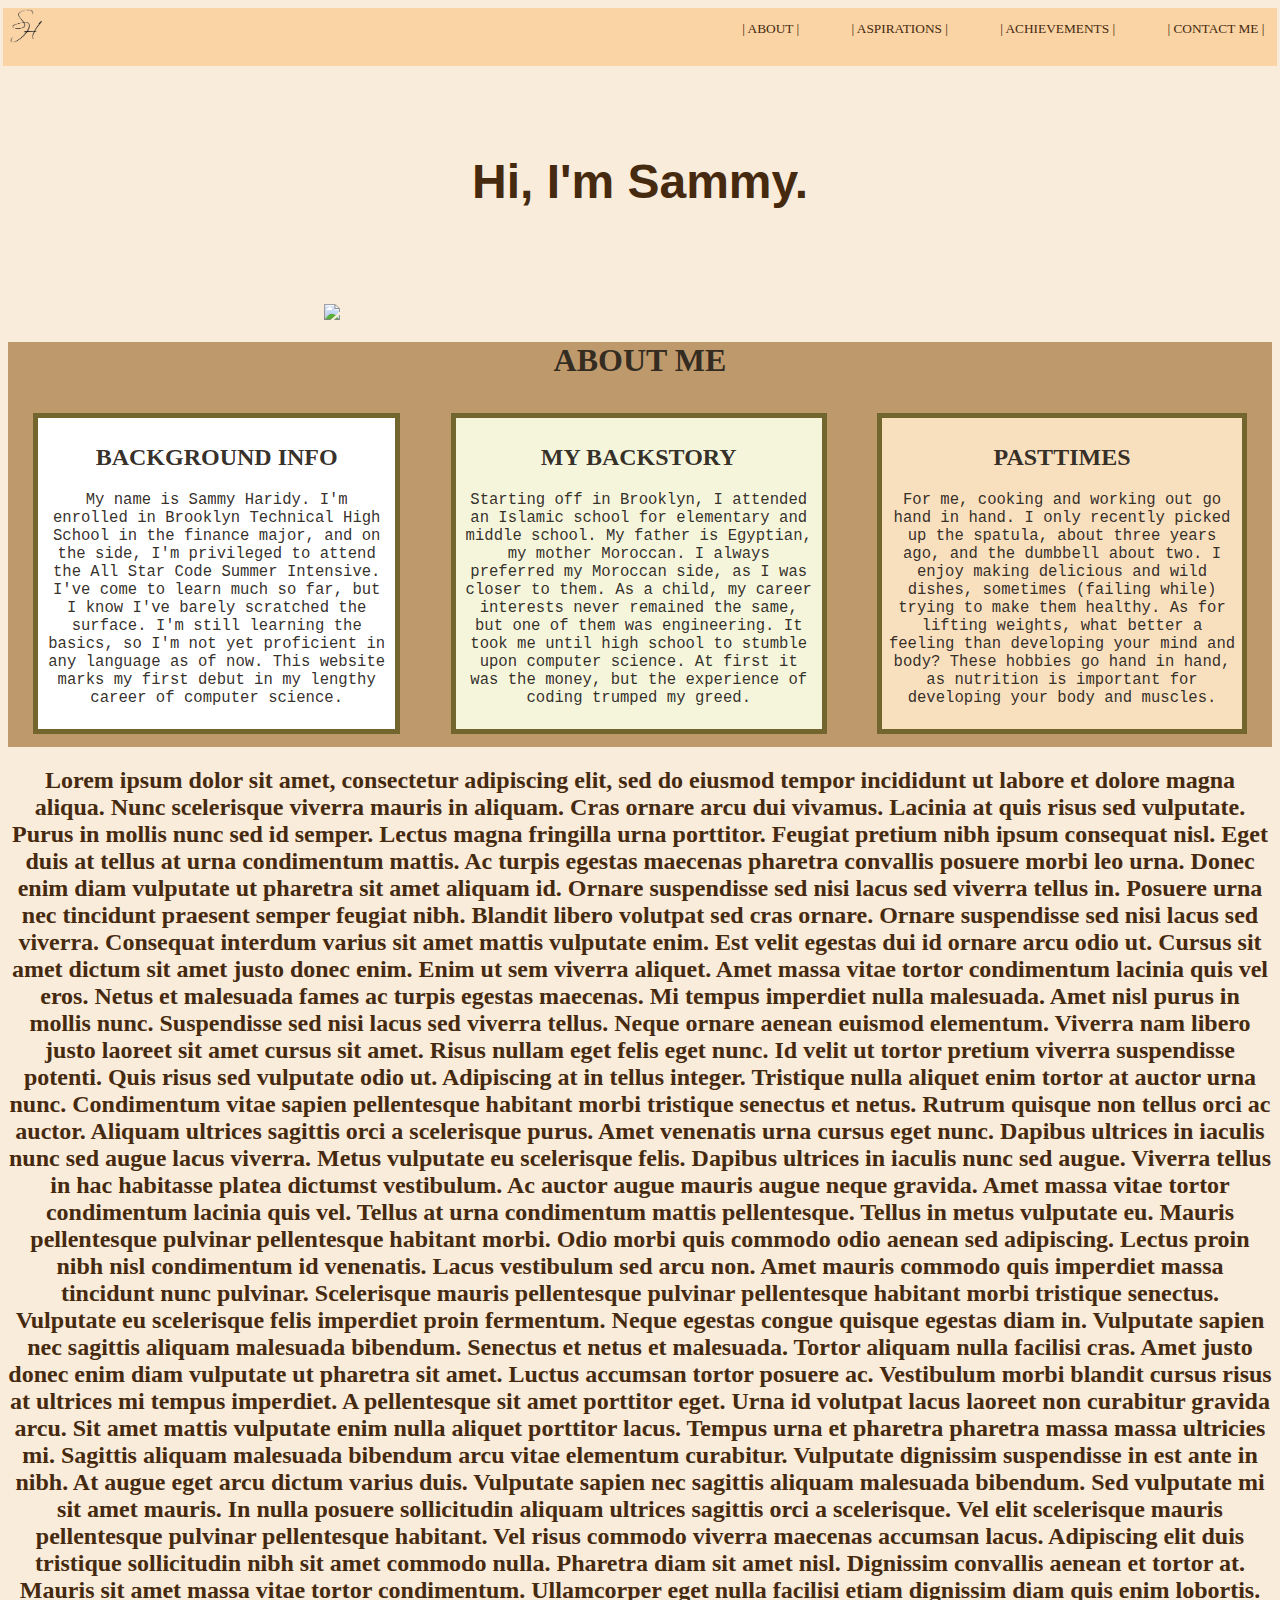
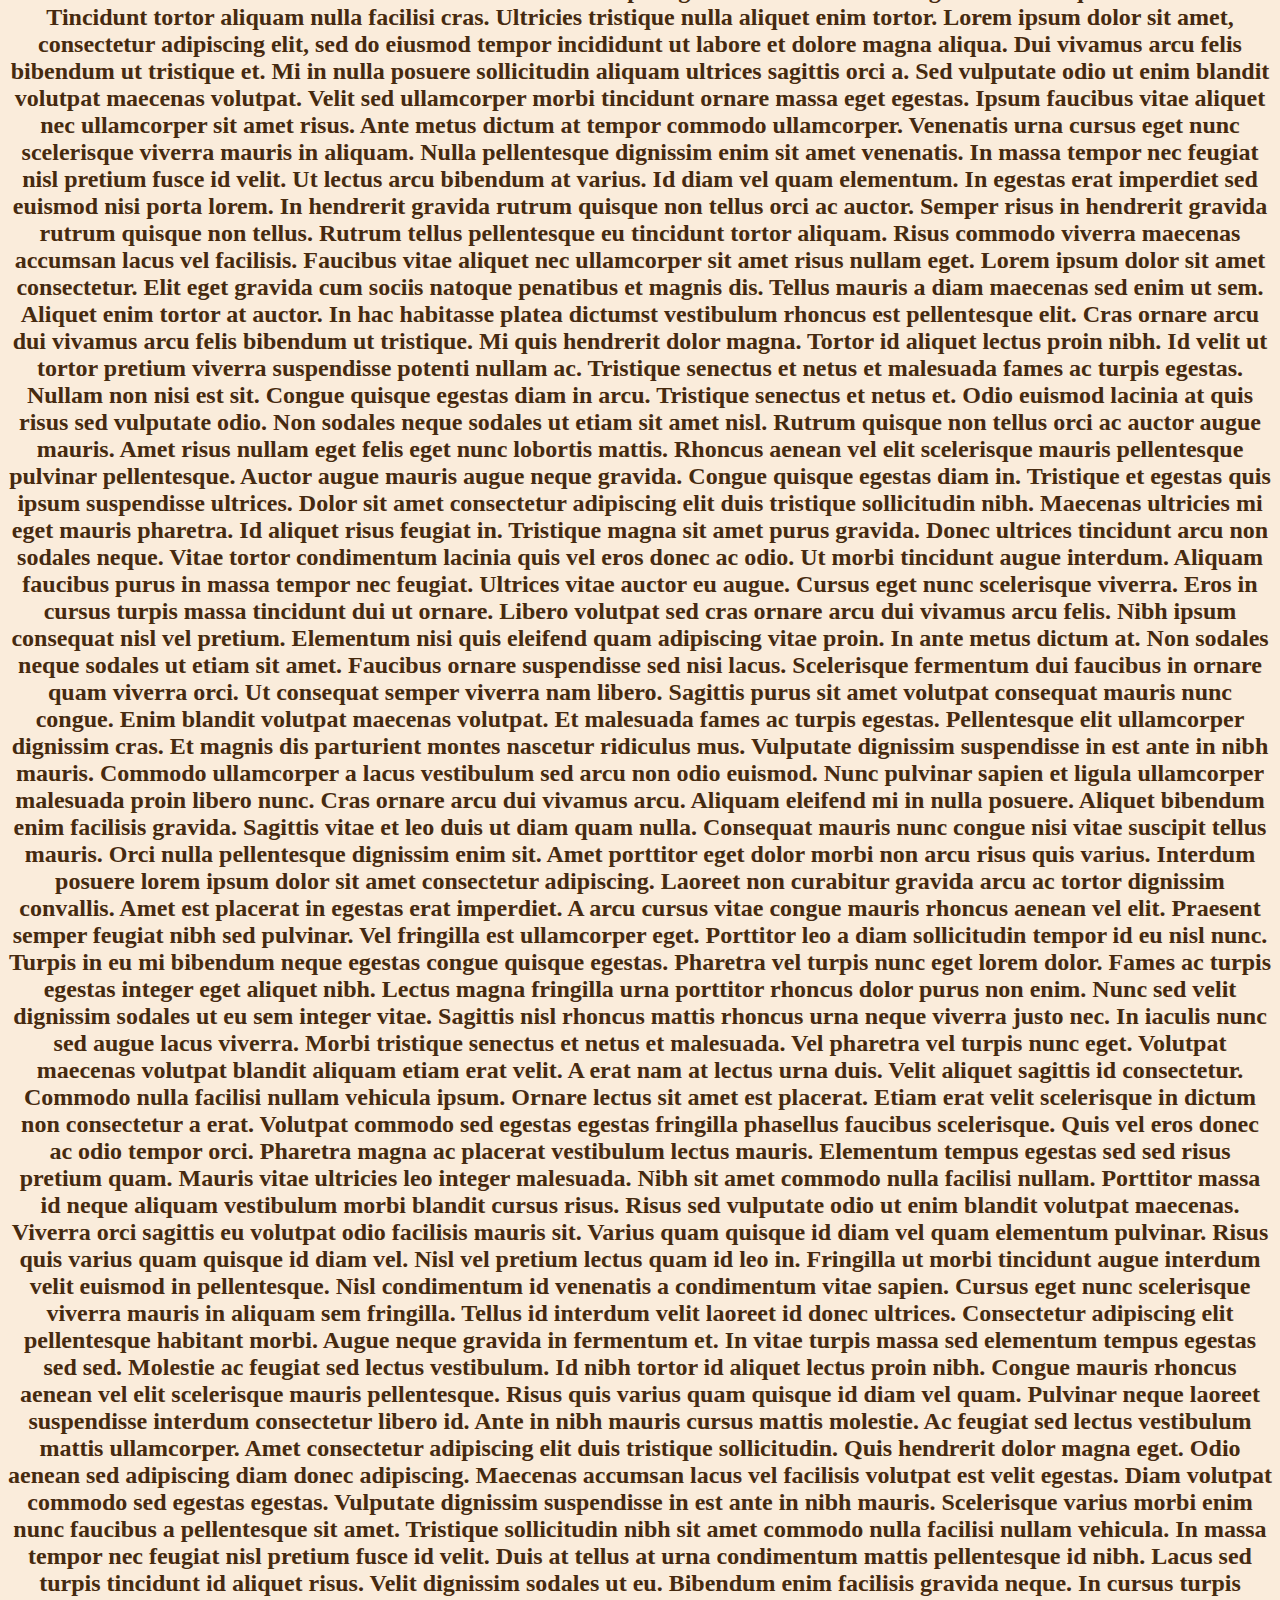
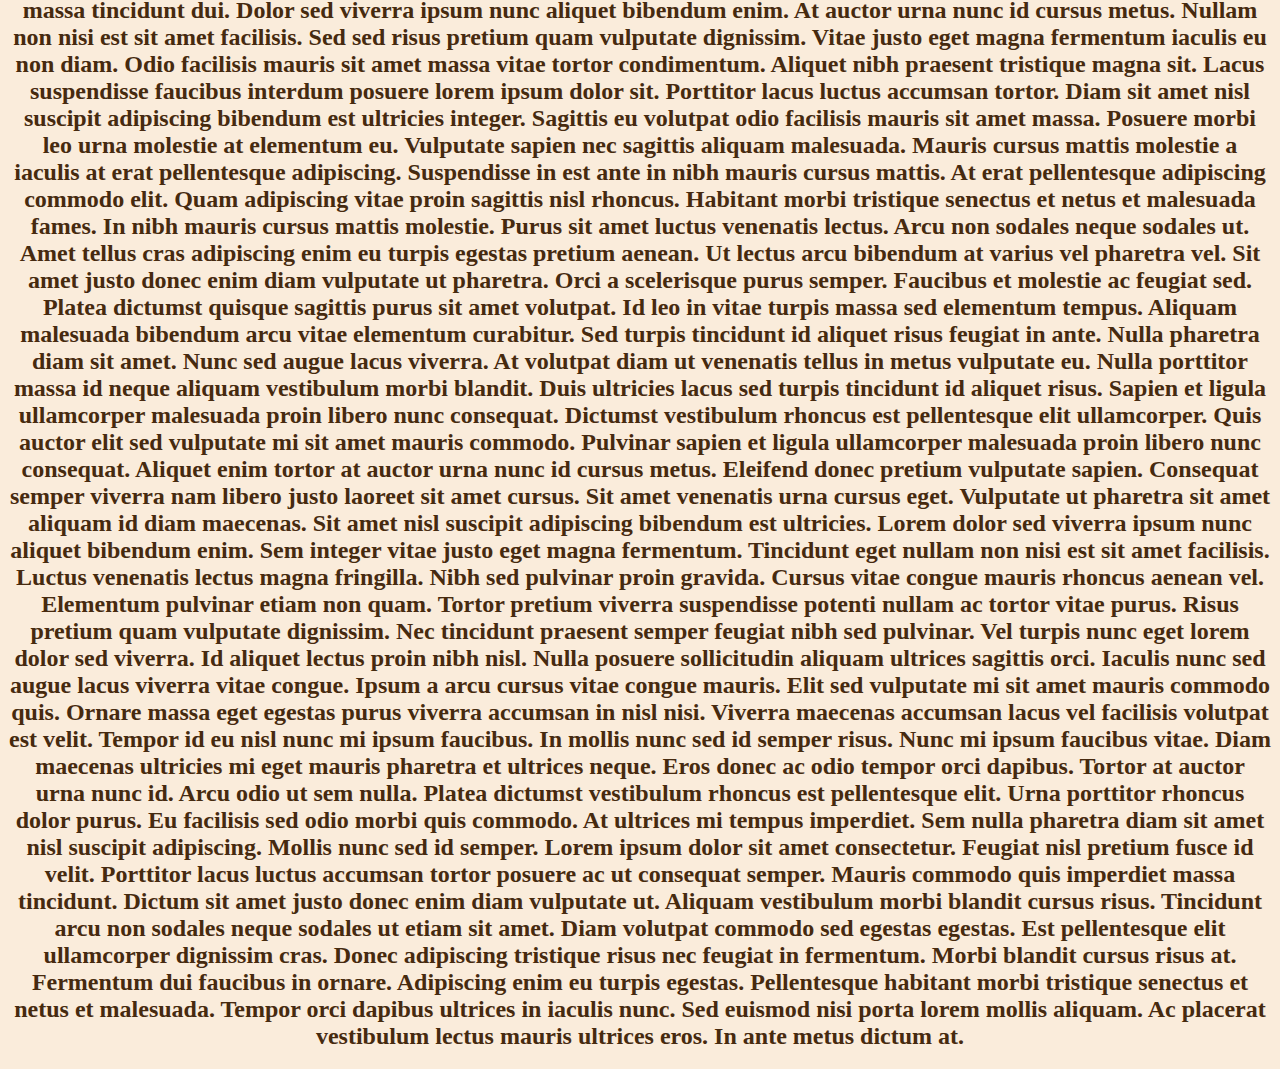
==== index.html @ 5c0c008b "fourth commit" ====
<!DOCTYPE html>
<html lang="en">
<head>
    <meta charset="UTF-8">
    <meta http-equiv="X-UA-Compatible" content="IE=edge">
    <meta name="viewport" content="width=device-width, initial-scale=1.0">
    <link rel="stylesheet" href="style.css">
    <title>Sammy's Website</title>
</head>
<body>
    <div class="nav_bar">
        <img id="initials" src="Initials.png">
        <div>| ABOUT |</div>
        <div>| ASPIRATIONS |</div>       
        <div>| ACHIEVEMENTS |</div>
        <div>| CONTACT ME |</div>
    </div>


    <div class="intro">
        <h1>Hi, I'm Sammy.</h1>
    </div>


    
    <div id="typingImage_div">
        <img id=typingImage src="https://images.unsplash.com/photo-1521790361543-f645cf042ec4?ixlib=rb-1.2.1&ixid=MnwxMjA3fDB8MHxzZWFyY2h8M3x8aGFuZHMlMjB0eXBpbmd8ZW58MHx8MHx8&w=1000&q=80">
    </div>


    <div class="ABOOT">
        <h1>ABOUT ME</h1>
        <div class="ABOOT2">
            <div class="background_info">
                <h2>BACKGROUND INFO</h2>
                <p>My name is Sammy Haridy. I'm enrolled in Brooklyn Technical High School in the finance major, and on the side, I'm privileged to attend the All Star Code Summer Intensive. I've come to learn much so far, but I know I've barely scratched the surface. I'm still learning the basics, so I'm not yet proficient in any language as of now. This website marks my first debut in my lengthy career of computer science.</p>
            </div>
            <div class="backstory">
                <h2>MY BACKSTORY</h2>
                <p>Starting off in Brooklyn, I attended an Islamic school for elementary and middle school. My father is Egyptian, my mother Moroccan. I always preferred my Moroccan side, as I was closer to them. As a child, my career interests never remained the same, but one of them was engineering. It took me until high school to stumble upon computer science. At first it was the money, but the experience of coding trumped my greed.</p>
            </div>
            <div class="pasttimes">
                <h2>PASTTIMES</h2>
                <p>For me, cooking and working out go hand in hand. I only recently picked up the spatula, about three years ago, and the dumbbell about two. I enjoy making delicious and wild dishes, sometimes (failing while) trying to make them healthy. As for lifting weights, what better a feeling than developing your mind and body? These hobbies go hand in hand, as nutrition is important for developing your body and muscles.</p>
            </div>
        </div>
    </div>

    <div>
        <h2>Lorem ipsum dolor sit amet, consectetur adipiscing elit, sed do eiusmod tempor incididunt ut labore et dolore magna aliqua. Nunc scelerisque viverra mauris in aliquam. Cras ornare arcu dui vivamus. Lacinia at quis risus sed vulputate. Purus in mollis nunc sed id semper. Lectus magna fringilla urna porttitor. Feugiat pretium nibh ipsum consequat nisl. Eget duis at tellus at urna condimentum mattis. Ac turpis egestas maecenas pharetra convallis posuere morbi leo urna. Donec enim diam vulputate ut pharetra sit amet aliquam id. Ornare suspendisse sed nisi lacus sed viverra tellus in.

            Posuere urna nec tincidunt praesent semper feugiat nibh. Blandit libero volutpat sed cras ornare. Ornare suspendisse sed nisi lacus sed viverra. Consequat interdum varius sit amet mattis vulputate enim. Est velit egestas dui id ornare arcu odio ut. Cursus sit amet dictum sit amet justo donec enim. Enim ut sem viverra aliquet. Amet massa vitae tortor condimentum lacinia quis vel eros. Netus et malesuada fames ac turpis egestas maecenas. Mi tempus imperdiet nulla malesuada. Amet nisl purus in mollis nunc. Suspendisse sed nisi lacus sed viverra tellus. Neque ornare aenean euismod elementum. Viverra nam libero justo laoreet sit amet cursus sit amet. Risus nullam eget felis eget nunc. Id velit ut tortor pretium viverra suspendisse potenti. Quis risus sed vulputate odio ut. Adipiscing at in tellus integer. Tristique nulla aliquet enim tortor at auctor urna nunc.
            
            Condimentum vitae sapien pellentesque habitant morbi tristique senectus et netus. Rutrum quisque non tellus orci ac auctor. Aliquam ultrices sagittis orci a scelerisque purus. Amet venenatis urna cursus eget nunc. Dapibus ultrices in iaculis nunc sed augue lacus viverra. Metus vulputate eu scelerisque felis. Dapibus ultrices in iaculis nunc sed augue. Viverra tellus in hac habitasse platea dictumst vestibulum. Ac auctor augue mauris augue neque gravida. Amet massa vitae tortor condimentum lacinia quis vel. Tellus at urna condimentum mattis pellentesque. Tellus in metus vulputate eu. Mauris pellentesque pulvinar pellentesque habitant morbi.
            
            Odio morbi quis commodo odio aenean sed adipiscing. Lectus proin nibh nisl condimentum id venenatis. Lacus vestibulum sed arcu non. Amet mauris commodo quis imperdiet massa tincidunt nunc pulvinar. Scelerisque mauris pellentesque pulvinar pellentesque habitant morbi tristique senectus. Vulputate eu scelerisque felis imperdiet proin fermentum. Neque egestas congue quisque egestas diam in. Vulputate sapien nec sagittis aliquam malesuada bibendum. Senectus et netus et malesuada. Tortor aliquam nulla facilisi cras. Amet justo donec enim diam vulputate ut pharetra sit amet. Luctus accumsan tortor posuere ac. Vestibulum morbi blandit cursus risus at ultrices mi tempus imperdiet. A pellentesque sit amet porttitor eget. Urna id volutpat lacus laoreet non curabitur gravida arcu. Sit amet mattis vulputate enim nulla aliquet porttitor lacus. Tempus urna et pharetra pharetra massa massa ultricies mi. Sagittis aliquam malesuada bibendum arcu vitae elementum curabitur.
            
            Vulputate dignissim suspendisse in est ante in nibh. At augue eget arcu dictum varius duis. Vulputate sapien nec sagittis aliquam malesuada bibendum. Sed vulputate mi sit amet mauris. In nulla posuere sollicitudin aliquam ultrices sagittis orci a scelerisque. Vel elit scelerisque mauris pellentesque pulvinar pellentesque habitant. Vel risus commodo viverra maecenas accumsan lacus. Adipiscing elit duis tristique sollicitudin nibh sit amet commodo nulla. Pharetra diam sit amet nisl. Dignissim convallis aenean et tortor at. Mauris sit amet massa vitae tortor condimentum. Ullamcorper eget nulla facilisi etiam dignissim diam quis enim lobortis. Tincidunt tortor aliquam nulla facilisi cras. Ultricies tristique nulla aliquet enim tortor. Lorem ipsum dolor sit amet, consectetur adipiscing elit, sed do eiusmod tempor incididunt ut labore et dolore magna aliqua. Dui vivamus arcu felis bibendum ut tristique et. Mi in nulla posuere sollicitudin aliquam ultrices sagittis orci a. Sed vulputate odio ut enim blandit volutpat maecenas volutpat. Velit sed ullamcorper morbi tincidunt ornare massa eget egestas. Ipsum faucibus vitae aliquet nec ullamcorper sit amet risus. Ante metus dictum at tempor commodo ullamcorper. Venenatis urna cursus eget nunc scelerisque viverra mauris in aliquam. Nulla pellentesque dignissim enim sit amet venenatis. In massa tempor nec feugiat nisl pretium fusce id velit. Ut lectus arcu bibendum at varius.

            Id diam vel quam elementum. In egestas erat imperdiet sed euismod nisi porta lorem. In hendrerit gravida rutrum quisque non tellus orci ac auctor. Semper risus in hendrerit gravida rutrum quisque non tellus. Rutrum tellus pellentesque eu tincidunt tortor aliquam. Risus commodo viverra maecenas accumsan lacus vel facilisis. Faucibus vitae aliquet nec ullamcorper sit amet risus nullam eget. Lorem ipsum dolor sit amet consectetur. Elit eget gravida cum sociis natoque penatibus et magnis dis. Tellus mauris a diam maecenas sed enim ut sem. Aliquet enim tortor at auctor. In hac habitasse platea dictumst vestibulum rhoncus est pellentesque elit.
            
            Cras ornare arcu dui vivamus arcu felis bibendum ut tristique. Mi quis hendrerit dolor magna. Tortor id aliquet lectus proin nibh. Id velit ut tortor pretium viverra suspendisse potenti nullam ac. Tristique senectus et netus et malesuada fames ac turpis egestas. Nullam non nisi est sit. Congue quisque egestas diam in arcu. Tristique senectus et netus et. Odio euismod lacinia at quis risus sed vulputate odio. Non sodales neque sodales ut etiam sit amet nisl. Rutrum quisque non tellus orci ac auctor augue mauris. Amet risus nullam eget felis eget nunc lobortis mattis. Rhoncus aenean vel elit scelerisque mauris pellentesque pulvinar pellentesque. Auctor augue mauris augue neque gravida.
            
            Congue quisque egestas diam in. Tristique et egestas quis ipsum suspendisse ultrices. Dolor sit amet consectetur adipiscing elit duis tristique sollicitudin nibh. Maecenas ultricies mi eget mauris pharetra. Id aliquet risus feugiat in. Tristique magna sit amet purus gravida. Donec ultrices tincidunt arcu non sodales neque. Vitae tortor condimentum lacinia quis vel eros donec ac odio. Ut morbi tincidunt augue interdum. Aliquam faucibus purus in massa tempor nec feugiat. Ultrices vitae auctor eu augue. Cursus eget nunc scelerisque viverra. Eros in cursus turpis massa tincidunt dui ut ornare. Libero volutpat sed cras ornare arcu dui vivamus arcu felis. Nibh ipsum consequat nisl vel pretium. Elementum nisi quis eleifend quam adipiscing vitae proin. In ante metus dictum at. Non sodales neque sodales ut etiam sit amet. Faucibus ornare suspendisse sed nisi lacus. Scelerisque fermentum dui faucibus in ornare quam viverra orci.
            
            Ut consequat semper viverra nam libero. Sagittis purus sit amet volutpat consequat mauris nunc congue. Enim blandit volutpat maecenas volutpat. Et malesuada fames ac turpis egestas. Pellentesque elit ullamcorper dignissim cras. Et magnis dis parturient montes nascetur ridiculus mus. Vulputate dignissim suspendisse in est ante in nibh mauris. Commodo ullamcorper a lacus vestibulum sed arcu non odio euismod. Nunc pulvinar sapien et ligula ullamcorper malesuada proin libero nunc. Cras ornare arcu dui vivamus arcu. Aliquam eleifend mi in nulla posuere. Aliquet bibendum enim facilisis gravida. Sagittis vitae et leo duis ut diam quam nulla. Consequat mauris nunc congue nisi vitae suscipit tellus mauris. Orci nulla pellentesque dignissim enim sit. Amet porttitor eget dolor morbi non arcu risus quis varius. Interdum posuere lorem ipsum dolor sit amet consectetur adipiscing. Laoreet non curabitur gravida arcu ac tortor dignissim convallis. Amet est placerat in egestas erat imperdiet. A arcu cursus vitae congue mauris rhoncus aenean vel elit.
            
            Praesent semper feugiat nibh sed pulvinar. Vel fringilla est ullamcorper eget. Porttitor leo a diam sollicitudin tempor id eu nisl nunc. Turpis in eu mi bibendum neque egestas congue quisque egestas. Pharetra vel turpis nunc eget lorem dolor. Fames ac turpis egestas integer eget aliquet nibh. Lectus magna fringilla urna porttitor rhoncus dolor purus non enim. Nunc sed velit dignissim sodales ut eu sem integer vitae. Sagittis nisl rhoncus mattis rhoncus urna neque viverra justo nec. In iaculis nunc sed augue lacus viverra. Morbi tristique senectus et netus et malesuada. Vel pharetra vel turpis nunc eget. Volutpat maecenas volutpat blandit aliquam etiam erat velit. A erat nam at lectus urna duis. Velit aliquet sagittis id consectetur. Commodo nulla facilisi nullam vehicula ipsum. Ornare lectus sit amet est placerat. Etiam erat velit scelerisque in dictum non consectetur a erat. Volutpat commodo sed egestas egestas fringilla phasellus faucibus scelerisque. Quis vel eros donec ac odio tempor orci.
            
            Pharetra magna ac placerat vestibulum lectus mauris. Elementum tempus egestas sed sed risus pretium quam. Mauris vitae ultricies leo integer malesuada. Nibh sit amet commodo nulla facilisi nullam. Porttitor massa id neque aliquam vestibulum morbi blandit cursus risus. Risus sed vulputate odio ut enim blandit volutpat maecenas. Viverra orci sagittis eu volutpat odio facilisis mauris sit. Varius quam quisque id diam vel quam elementum pulvinar. Risus quis varius quam quisque id diam vel. Nisl vel pretium lectus quam id leo in. Fringilla ut morbi tincidunt augue interdum velit euismod in pellentesque. Nisl condimentum id venenatis a condimentum vitae sapien. Cursus eget nunc scelerisque viverra mauris in aliquam sem fringilla.
            
            Tellus id interdum velit laoreet id donec ultrices. Consectetur adipiscing elit pellentesque habitant morbi. Augue neque gravida in fermentum et. In vitae turpis massa sed elementum tempus egestas sed sed. Molestie ac feugiat sed lectus vestibulum. Id nibh tortor id aliquet lectus proin nibh. Congue mauris rhoncus aenean vel elit scelerisque mauris pellentesque. Risus quis varius quam quisque id diam vel quam. Pulvinar neque laoreet suspendisse interdum consectetur libero id. Ante in nibh mauris cursus mattis molestie. Ac feugiat sed lectus vestibulum mattis ullamcorper. Amet consectetur adipiscing elit duis tristique sollicitudin. Quis hendrerit dolor magna eget. Odio aenean sed adipiscing diam donec adipiscing. Maecenas accumsan lacus vel facilisis volutpat est velit egestas. Diam volutpat commodo sed egestas egestas. Vulputate dignissim suspendisse in est ante in nibh mauris. Scelerisque varius morbi enim nunc faucibus a pellentesque sit amet. Tristique sollicitudin nibh sit amet commodo nulla facilisi nullam vehicula.
            
            In massa tempor nec feugiat nisl pretium fusce id velit. Duis at tellus at urna condimentum mattis pellentesque id nibh. Lacus sed turpis tincidunt id aliquet risus. Velit dignissim sodales ut eu. Bibendum enim facilisis gravida neque. In cursus turpis massa tincidunt dui. Dolor sed viverra ipsum nunc aliquet bibendum enim. At auctor urna nunc id cursus metus. Nullam non nisi est sit amet facilisis. Sed sed risus pretium quam vulputate dignissim. Vitae justo eget magna fermentum iaculis eu non diam. Odio facilisis mauris sit amet massa vitae tortor condimentum. Aliquet nibh praesent tristique magna sit. Lacus suspendisse faucibus interdum posuere lorem ipsum dolor sit. Porttitor lacus luctus accumsan tortor.
            
            Diam sit amet nisl suscipit adipiscing bibendum est ultricies integer. Sagittis eu volutpat odio facilisis mauris sit amet massa. Posuere morbi leo urna molestie at elementum eu. Vulputate sapien nec sagittis aliquam malesuada. Mauris cursus mattis molestie a iaculis at erat pellentesque adipiscing. Suspendisse in est ante in nibh mauris cursus mattis. At erat pellentesque adipiscing commodo elit. Quam adipiscing vitae proin sagittis nisl rhoncus. Habitant morbi tristique senectus et netus et malesuada fames. In nibh mauris cursus mattis molestie. Purus sit amet luctus venenatis lectus. Arcu non sodales neque sodales ut. Amet tellus cras adipiscing enim eu turpis egestas pretium aenean. Ut lectus arcu bibendum at varius vel pharetra vel. Sit amet justo donec enim diam vulputate ut pharetra.
            
            Orci a scelerisque purus semper. Faucibus et molestie ac feugiat sed. Platea dictumst quisque sagittis purus sit amet volutpat. Id leo in vitae turpis massa sed elementum tempus. Aliquam malesuada bibendum arcu vitae elementum curabitur. Sed turpis tincidunt id aliquet risus feugiat in ante. Nulla pharetra diam sit amet. Nunc sed augue lacus viverra. At volutpat diam ut venenatis tellus in metus vulputate eu. Nulla porttitor massa id neque aliquam vestibulum morbi blandit. Duis ultricies lacus sed turpis tincidunt id aliquet risus. Sapien et ligula ullamcorper malesuada proin libero nunc consequat. Dictumst vestibulum rhoncus est pellentesque elit ullamcorper. Quis auctor elit sed vulputate mi sit amet mauris commodo.
            
            Pulvinar sapien et ligula ullamcorper malesuada proin libero nunc consequat. Aliquet enim tortor at auctor urna nunc id cursus metus. Eleifend donec pretium vulputate sapien. Consequat semper viverra nam libero justo laoreet sit amet cursus. Sit amet venenatis urna cursus eget. Vulputate ut pharetra sit amet aliquam id diam maecenas. Sit amet nisl suscipit adipiscing bibendum est ultricies. Lorem dolor sed viverra ipsum nunc aliquet bibendum enim. Sem integer vitae justo eget magna fermentum. Tincidunt eget nullam non nisi est sit amet facilisis. Luctus venenatis lectus magna fringilla. Nibh sed pulvinar proin gravida. Cursus vitae congue mauris rhoncus aenean vel. Elementum pulvinar etiam non quam. Tortor pretium viverra suspendisse potenti nullam ac tortor vitae purus. Risus pretium quam vulputate dignissim. Nec tincidunt praesent semper feugiat nibh sed pulvinar. Vel turpis nunc eget lorem dolor sed viverra. Id aliquet lectus proin nibh nisl.
            
            Nulla posuere sollicitudin aliquam ultrices sagittis orci. Iaculis nunc sed augue lacus viverra vitae congue. Ipsum a arcu cursus vitae congue mauris. Elit sed vulputate mi sit amet mauris commodo quis. Ornare massa eget egestas purus viverra accumsan in nisl nisi. Viverra maecenas accumsan lacus vel facilisis volutpat est velit. Tempor id eu nisl nunc mi ipsum faucibus. In mollis nunc sed id semper risus. Nunc mi ipsum faucibus vitae. Diam maecenas ultricies mi eget mauris pharetra et ultrices neque. Eros donec ac odio tempor orci dapibus. Tortor at auctor urna nunc id. Arcu odio ut sem nulla. Platea dictumst vestibulum rhoncus est pellentesque elit. Urna porttitor rhoncus dolor purus. Eu facilisis sed odio morbi quis commodo. At ultrices mi tempus imperdiet.
            
            Sem nulla pharetra diam sit amet nisl suscipit adipiscing. Mollis nunc sed id semper. Lorem ipsum dolor sit amet consectetur. Feugiat nisl pretium fusce id velit. Porttitor lacus luctus accumsan tortor posuere ac ut consequat semper. Mauris commodo quis imperdiet massa tincidunt. Dictum sit amet justo donec enim diam vulputate ut. Aliquam vestibulum morbi blandit cursus risus. Tincidunt arcu non sodales neque sodales ut etiam sit amet. Diam volutpat commodo sed egestas egestas.
            
            Est pellentesque elit ullamcorper dignissim cras. Donec adipiscing tristique risus nec feugiat in fermentum. Morbi blandit cursus risus at. Fermentum dui faucibus in ornare. Adipiscing enim eu turpis egestas. Pellentesque habitant morbi tristique senectus et netus et malesuada. Tempor orci dapibus ultrices in iaculis nunc. Sed euismod nisi porta lorem mollis aliquam. Ac placerat vestibulum lectus mauris ultrices eros. In ante metus dictum at.</h2>
    </div>
    
</body>
</html>
---- style.css ----
body {
    background-color: rgb(250, 236, 219);
    text-align: center;
    font-family: Cambria, Cochin, Georgia, Times, 'Times New Roman', serif;
    color: rgb(70, 42, 15);
}

.nav_bar {
    display: flex;
    justify-content: space-between;
    font-size: smaller;
    margin-bottom: 200px;
    top: 0px;
    position: sticky;
    background-color: rgb(250, 212, 165);
    margin: 20px;
    margin-left: -0.4%;
    padding-left: 1%;
    margin-right: -0.4%;
    padding-right: 1%;
    padding-top: 1%;
    margin-top: -0.00004%;
    padding-bottom: 0%;
}

.intro {
    font-family:'Trebuchet MS', 'Lucida Sans Unicode', 'Lucida Grande', 'Lucida Sans', Arial, sans-serif;
    font-size: 150%;
    margin-top: 7%;
}

#typingImage_div {
    display: flex;
    justify-content: center;

}

#typingImage {
    width: 50%;
    height: auto;
    margin-top: 5%;
    
}

.ABOOT {
    background-color: rgb(190, 153, 108);
    color: rgba(43, 37, 28, 0.959);
}

.ABOOT2 {
    display: flex;
}

.background_info {
    background-color: white;
    margin: 1%;
    margin-left: 2%;
    margin-right: 2%;
    padding: 0.5%;
    border: 5px solid #72652e;
}

.backstory {
    background-color: beige;
    margin: 1%;
    margin-left: 2%;
    margin-right: 2%;
    padding: 0.5%;
    border: 5px solid #72652e;
}

.pasttimes {
    background-color: rgb(248, 223, 190);
    margin: 1%;
    margin-left: 2%;
    margin-right: 2%;
    padding: 0.5%;
    border: 5px solid #72652e;
}

p {
    font-family: monospace;
    font-size: 120%;
}

#initials {
    height: 80px;
    width: 80px;
    /* border: 2px black solid; */
    margin-right: 50%;
    margin-top: -40px;
    margin-left: -30px;
    padding-top: 5px;


}

@media
(prefers-reduced-motion: no-preference) {
    html {
        scroll-behavior: smooth;
    }
}
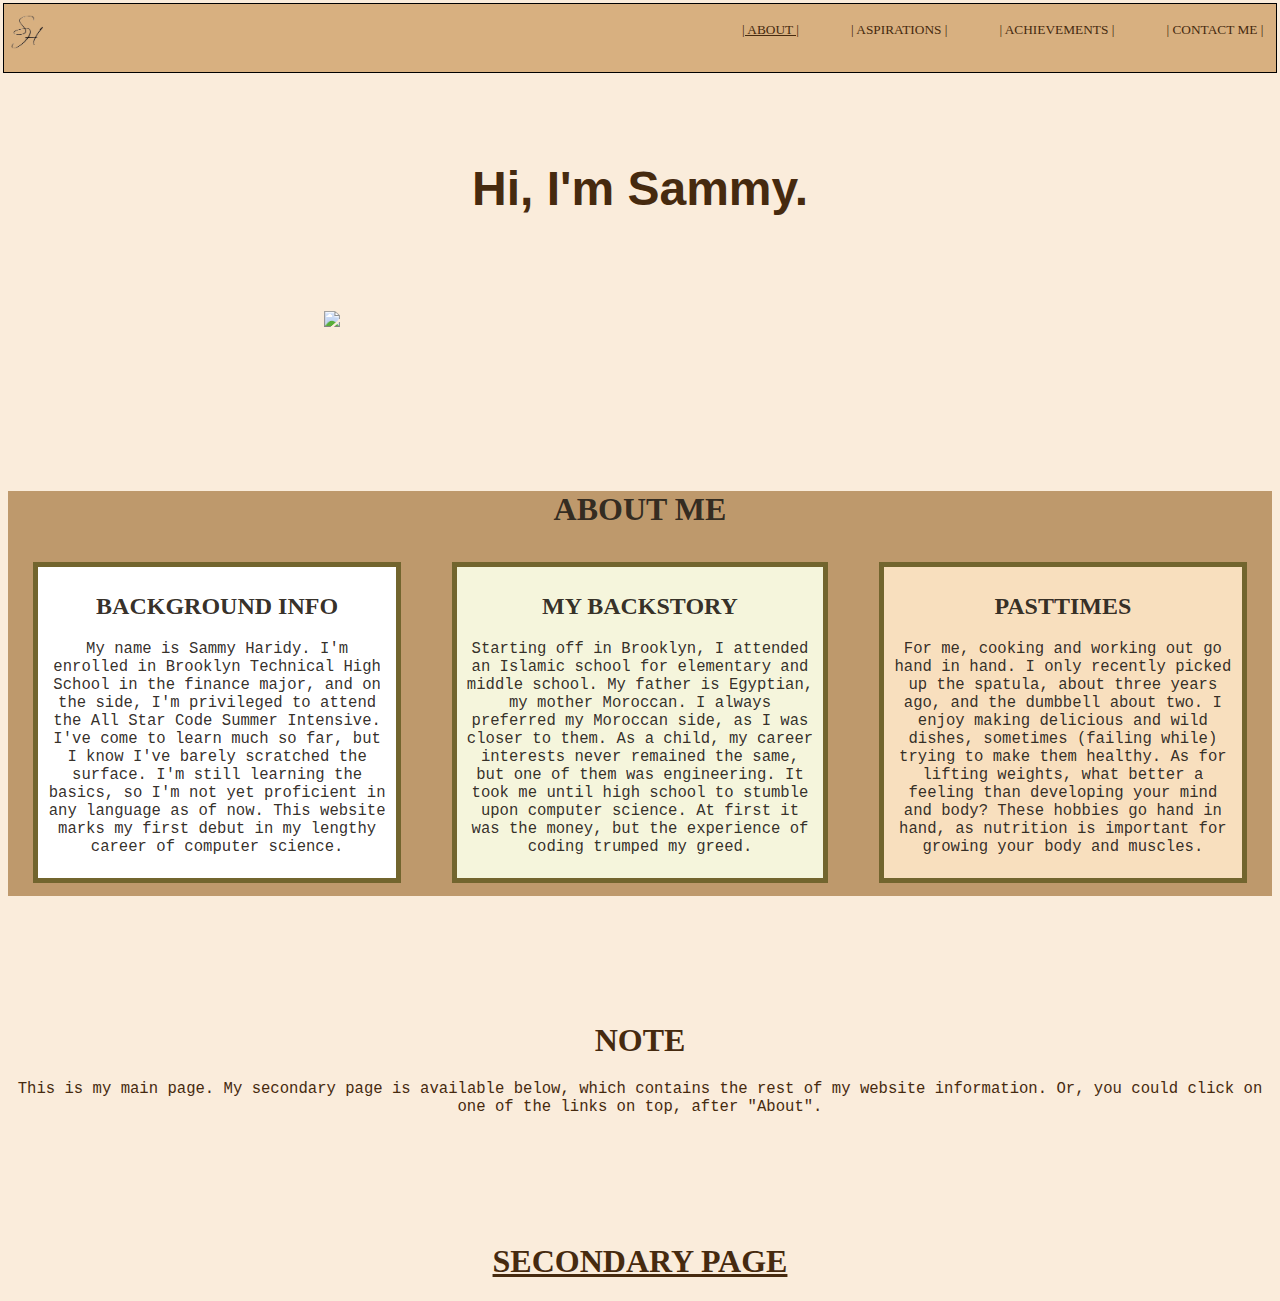
==== commit ae7b2d31: "fifth? commit" ====
--- a/index.html
+++ b/index.html
@@ -10,7 +10,7 @@
 <body>
     <div class="nav_bar">
         <img id="initials" src="Initials.png">
-        <div>| ABOUT |</div>
+        <a href="#aboutMeLink"><div>| ABOUT |</div></a>
         <div>| ASPIRATIONS |</div>       
         <div>| ACHIEVEMENTS |</div>
         <div>| CONTACT ME |</div>
@@ -27,6 +27,10 @@
         <img id=typingImage src="https://images.unsplash.com/photo-1521790361543-f645cf042ec4?ixlib=rb-1.2.1&ixid=MnwxMjA3fDB8MHxzZWFyY2h8M3x8aGFuZHMlMjB0eXBpbmd8ZW58MHx8MHx8&w=1000&q=80">
     </div>
 
+    <div>
+        <a id="aboutMeLink"><h6 id="ignoreThis">Hello</h6></a>
+    </div>
+
 
     <div class="ABOOT">
         <h1>ABOUT ME</h1>
@@ -41,50 +45,19 @@
             </div>
             <div class="pasttimes">
                 <h2>PASTTIMES</h2>
-                <p>For me, cooking and working out go hand in hand. I only recently picked up the spatula, about three years ago, and the dumbbell about two. I enjoy making delicious and wild dishes, sometimes (failing while) trying to make them healthy. As for lifting weights, what better a feeling than developing your mind and body? These hobbies go hand in hand, as nutrition is important for developing your body and muscles.</p>
+                <p>For me, cooking and working out go hand in hand. I only recently picked up the spatula, about three years ago, and the dumbbell about two. I enjoy making delicious and wild dishes, sometimes (failing while) trying to make them healthy. As for lifting weights, what better a feeling than developing your mind and body? These hobbies go hand in hand, as nutrition is important for growing your body and muscles.</p>
             </div>
         </div>
     </div>
 
-    <div>
-        <h2>Lorem ipsum dolor sit amet, consectetur adipiscing elit, sed do eiusmod tempor incididunt ut labore et dolore magna aliqua. Nunc scelerisque viverra mauris in aliquam. Cras ornare arcu dui vivamus. Lacinia at quis risus sed vulputate. Purus in mollis nunc sed id semper. Lectus magna fringilla urna porttitor. Feugiat pretium nibh ipsum consequat nisl. Eget duis at tellus at urna condimentum mattis. Ac turpis egestas maecenas pharetra convallis posuere morbi leo urna. Donec enim diam vulputate ut pharetra sit amet aliquam id. Ornare suspendisse sed nisi lacus sed viverra tellus in.
+        <h1>NOTE</h1>
+        <div id ="bottomPageNote">
+            <p>This is my main page. My secondary page is available below, which contains the rest of my website information. Or, you could click on one of the links on top, after "About".</p>
+        </div>
 
-            Posuere urna nec tincidunt praesent semper feugiat nibh. Blandit libero volutpat sed cras ornare. Ornare suspendisse sed nisi lacus sed viverra. Consequat interdum varius sit amet mattis vulputate enim. Est velit egestas dui id ornare arcu odio ut. Cursus sit amet dictum sit amet justo donec enim. Enim ut sem viverra aliquet. Amet massa vitae tortor condimentum lacinia quis vel eros. Netus et malesuada fames ac turpis egestas maecenas. Mi tempus imperdiet nulla malesuada. Amet nisl purus in mollis nunc. Suspendisse sed nisi lacus sed viverra tellus. Neque ornare aenean euismod elementum. Viverra nam libero justo laoreet sit amet cursus sit amet. Risus nullam eget felis eget nunc. Id velit ut tortor pretium viverra suspendisse potenti. Quis risus sed vulputate odio ut. Adipiscing at in tellus integer. Tristique nulla aliquet enim tortor at auctor urna nunc.
-            
-            Condimentum vitae sapien pellentesque habitant morbi tristique senectus et netus. Rutrum quisque non tellus orci ac auctor. Aliquam ultrices sagittis orci a scelerisque purus. Amet venenatis urna cursus eget nunc. Dapibus ultrices in iaculis nunc sed augue lacus viverra. Metus vulputate eu scelerisque felis. Dapibus ultrices in iaculis nunc sed augue. Viverra tellus in hac habitasse platea dictumst vestibulum. Ac auctor augue mauris augue neque gravida. Amet massa vitae tortor condimentum lacinia quis vel. Tellus at urna condimentum mattis pellentesque. Tellus in metus vulputate eu. Mauris pellentesque pulvinar pellentesque habitant morbi.
-            
-            Odio morbi quis commodo odio aenean sed adipiscing. Lectus proin nibh nisl condimentum id venenatis. Lacus vestibulum sed arcu non. Amet mauris commodo quis imperdiet massa tincidunt nunc pulvinar. Scelerisque mauris pellentesque pulvinar pellentesque habitant morbi tristique senectus. Vulputate eu scelerisque felis imperdiet proin fermentum. Neque egestas congue quisque egestas diam in. Vulputate sapien nec sagittis aliquam malesuada bibendum. Senectus et netus et malesuada. Tortor aliquam nulla facilisi cras. Amet justo donec enim diam vulputate ut pharetra sit amet. Luctus accumsan tortor posuere ac. Vestibulum morbi blandit cursus risus at ultrices mi tempus imperdiet. A pellentesque sit amet porttitor eget. Urna id volutpat lacus laoreet non curabitur gravida arcu. Sit amet mattis vulputate enim nulla aliquet porttitor lacus. Tempus urna et pharetra pharetra massa massa ultricies mi. Sagittis aliquam malesuada bibendum arcu vitae elementum curabitur.
-            
-            Vulputate dignissim suspendisse in est ante in nibh. At augue eget arcu dictum varius duis. Vulputate sapien nec sagittis aliquam malesuada bibendum. Sed vulputate mi sit amet mauris. In nulla posuere sollicitudin aliquam ultrices sagittis orci a scelerisque. Vel elit scelerisque mauris pellentesque pulvinar pellentesque habitant. Vel risus commodo viverra maecenas accumsan lacus. Adipiscing elit duis tristique sollicitudin nibh sit amet commodo nulla. Pharetra diam sit amet nisl. Dignissim convallis aenean et tortor at. Mauris sit amet massa vitae tortor condimentum. Ullamcorper eget nulla facilisi etiam dignissim diam quis enim lobortis. Tincidunt tortor aliquam nulla facilisi cras. Ultricies tristique nulla aliquet enim tortor. Lorem ipsum dolor sit amet, consectetur adipiscing elit, sed do eiusmod tempor incididunt ut labore et dolore magna aliqua. Dui vivamus arcu felis bibendum ut tristique et. Mi in nulla posuere sollicitudin aliquam ultrices sagittis orci a. Sed vulputate odio ut enim blandit volutpat maecenas volutpat. Velit sed ullamcorper morbi tincidunt ornare massa eget egestas. Ipsum faucibus vitae aliquet nec ullamcorper sit amet risus. Ante metus dictum at tempor commodo ullamcorper. Venenatis urna cursus eget nunc scelerisque viverra mauris in aliquam. Nulla pellentesque dignissim enim sit amet venenatis. In massa tempor nec feugiat nisl pretium fusce id velit. Ut lectus arcu bibendum at varius.
-
-            Id diam vel quam elementum. In egestas erat imperdiet sed euismod nisi porta lorem. In hendrerit gravida rutrum quisque non tellus orci ac auctor. Semper risus in hendrerit gravida rutrum quisque non tellus. Rutrum tellus pellentesque eu tincidunt tortor aliquam. Risus commodo viverra maecenas accumsan lacus vel facilisis. Faucibus vitae aliquet nec ullamcorper sit amet risus nullam eget. Lorem ipsum dolor sit amet consectetur. Elit eget gravida cum sociis natoque penatibus et magnis dis. Tellus mauris a diam maecenas sed enim ut sem. Aliquet enim tortor at auctor. In hac habitasse platea dictumst vestibulum rhoncus est pellentesque elit.
-            
-            Cras ornare arcu dui vivamus arcu felis bibendum ut tristique. Mi quis hendrerit dolor magna. Tortor id aliquet lectus proin nibh. Id velit ut tortor pretium viverra suspendisse potenti nullam ac. Tristique senectus et netus et malesuada fames ac turpis egestas. Nullam non nisi est sit. Congue quisque egestas diam in arcu. Tristique senectus et netus et. Odio euismod lacinia at quis risus sed vulputate odio. Non sodales neque sodales ut etiam sit amet nisl. Rutrum quisque non tellus orci ac auctor augue mauris. Amet risus nullam eget felis eget nunc lobortis mattis. Rhoncus aenean vel elit scelerisque mauris pellentesque pulvinar pellentesque. Auctor augue mauris augue neque gravida.
-            
-            Congue quisque egestas diam in. Tristique et egestas quis ipsum suspendisse ultrices. Dolor sit amet consectetur adipiscing elit duis tristique sollicitudin nibh. Maecenas ultricies mi eget mauris pharetra. Id aliquet risus feugiat in. Tristique magna sit amet purus gravida. Donec ultrices tincidunt arcu non sodales neque. Vitae tortor condimentum lacinia quis vel eros donec ac odio. Ut morbi tincidunt augue interdum. Aliquam faucibus purus in massa tempor nec feugiat. Ultrices vitae auctor eu augue. Cursus eget nunc scelerisque viverra. Eros in cursus turpis massa tincidunt dui ut ornare. Libero volutpat sed cras ornare arcu dui vivamus arcu felis. Nibh ipsum consequat nisl vel pretium. Elementum nisi quis eleifend quam adipiscing vitae proin. In ante metus dictum at. Non sodales neque sodales ut etiam sit amet. Faucibus ornare suspendisse sed nisi lacus. Scelerisque fermentum dui faucibus in ornare quam viverra orci.
-            
-            Ut consequat semper viverra nam libero. Sagittis purus sit amet volutpat consequat mauris nunc congue. Enim blandit volutpat maecenas volutpat. Et malesuada fames ac turpis egestas. Pellentesque elit ullamcorper dignissim cras. Et magnis dis parturient montes nascetur ridiculus mus. Vulputate dignissim suspendisse in est ante in nibh mauris. Commodo ullamcorper a lacus vestibulum sed arcu non odio euismod. Nunc pulvinar sapien et ligula ullamcorper malesuada proin libero nunc. Cras ornare arcu dui vivamus arcu. Aliquam eleifend mi in nulla posuere. Aliquet bibendum enim facilisis gravida. Sagittis vitae et leo duis ut diam quam nulla. Consequat mauris nunc congue nisi vitae suscipit tellus mauris. Orci nulla pellentesque dignissim enim sit. Amet porttitor eget dolor morbi non arcu risus quis varius. Interdum posuere lorem ipsum dolor sit amet consectetur adipiscing. Laoreet non curabitur gravida arcu ac tortor dignissim convallis. Amet est placerat in egestas erat imperdiet. A arcu cursus vitae congue mauris rhoncus aenean vel elit.
-            
-            Praesent semper feugiat nibh sed pulvinar. Vel fringilla est ullamcorper eget. Porttitor leo a diam sollicitudin tempor id eu nisl nunc. Turpis in eu mi bibendum neque egestas congue quisque egestas. Pharetra vel turpis nunc eget lorem dolor. Fames ac turpis egestas integer eget aliquet nibh. Lectus magna fringilla urna porttitor rhoncus dolor purus non enim. Nunc sed velit dignissim sodales ut eu sem integer vitae. Sagittis nisl rhoncus mattis rhoncus urna neque viverra justo nec. In iaculis nunc sed augue lacus viverra. Morbi tristique senectus et netus et malesuada. Vel pharetra vel turpis nunc eget. Volutpat maecenas volutpat blandit aliquam etiam erat velit. A erat nam at lectus urna duis. Velit aliquet sagittis id consectetur. Commodo nulla facilisi nullam vehicula ipsum. Ornare lectus sit amet est placerat. Etiam erat velit scelerisque in dictum non consectetur a erat. Volutpat commodo sed egestas egestas fringilla phasellus faucibus scelerisque. Quis vel eros donec ac odio tempor orci.
-            
-            Pharetra magna ac placerat vestibulum lectus mauris. Elementum tempus egestas sed sed risus pretium quam. Mauris vitae ultricies leo integer malesuada. Nibh sit amet commodo nulla facilisi nullam. Porttitor massa id neque aliquam vestibulum morbi blandit cursus risus. Risus sed vulputate odio ut enim blandit volutpat maecenas. Viverra orci sagittis eu volutpat odio facilisis mauris sit. Varius quam quisque id diam vel quam elementum pulvinar. Risus quis varius quam quisque id diam vel. Nisl vel pretium lectus quam id leo in. Fringilla ut morbi tincidunt augue interdum velit euismod in pellentesque. Nisl condimentum id venenatis a condimentum vitae sapien. Cursus eget nunc scelerisque viverra mauris in aliquam sem fringilla.
-            
-            Tellus id interdum velit laoreet id donec ultrices. Consectetur adipiscing elit pellentesque habitant morbi. Augue neque gravida in fermentum et. In vitae turpis massa sed elementum tempus egestas sed sed. Molestie ac feugiat sed lectus vestibulum. Id nibh tortor id aliquet lectus proin nibh. Congue mauris rhoncus aenean vel elit scelerisque mauris pellentesque. Risus quis varius quam quisque id diam vel quam. Pulvinar neque laoreet suspendisse interdum consectetur libero id. Ante in nibh mauris cursus mattis molestie. Ac feugiat sed lectus vestibulum mattis ullamcorper. Amet consectetur adipiscing elit duis tristique sollicitudin. Quis hendrerit dolor magna eget. Odio aenean sed adipiscing diam donec adipiscing. Maecenas accumsan lacus vel facilisis volutpat est velit egestas. Diam volutpat commodo sed egestas egestas. Vulputate dignissim suspendisse in est ante in nibh mauris. Scelerisque varius morbi enim nunc faucibus a pellentesque sit amet. Tristique sollicitudin nibh sit amet commodo nulla facilisi nullam vehicula.
-            
-            In massa tempor nec feugiat nisl pretium fusce id velit. Duis at tellus at urna condimentum mattis pellentesque id nibh. Lacus sed turpis tincidunt id aliquet risus. Velit dignissim sodales ut eu. Bibendum enim facilisis gravida neque. In cursus turpis massa tincidunt dui. Dolor sed viverra ipsum nunc aliquet bibendum enim. At auctor urna nunc id cursus metus. Nullam non nisi est sit amet facilisis. Sed sed risus pretium quam vulputate dignissim. Vitae justo eget magna fermentum iaculis eu non diam. Odio facilisis mauris sit amet massa vitae tortor condimentum. Aliquet nibh praesent tristique magna sit. Lacus suspendisse faucibus interdum posuere lorem ipsum dolor sit. Porttitor lacus luctus accumsan tortor.
-            
-            Diam sit amet nisl suscipit adipiscing bibendum est ultricies integer. Sagittis eu volutpat odio facilisis mauris sit amet massa. Posuere morbi leo urna molestie at elementum eu. Vulputate sapien nec sagittis aliquam malesuada. Mauris cursus mattis molestie a iaculis at erat pellentesque adipiscing. Suspendisse in est ante in nibh mauris cursus mattis. At erat pellentesque adipiscing commodo elit. Quam adipiscing vitae proin sagittis nisl rhoncus. Habitant morbi tristique senectus et netus et malesuada fames. In nibh mauris cursus mattis molestie. Purus sit amet luctus venenatis lectus. Arcu non sodales neque sodales ut. Amet tellus cras adipiscing enim eu turpis egestas pretium aenean. Ut lectus arcu bibendum at varius vel pharetra vel. Sit amet justo donec enim diam vulputate ut pharetra.
-            
-            Orci a scelerisque purus semper. Faucibus et molestie ac feugiat sed. Platea dictumst quisque sagittis purus sit amet volutpat. Id leo in vitae turpis massa sed elementum tempus. Aliquam malesuada bibendum arcu vitae elementum curabitur. Sed turpis tincidunt id aliquet risus feugiat in ante. Nulla pharetra diam sit amet. Nunc sed augue lacus viverra. At volutpat diam ut venenatis tellus in metus vulputate eu. Nulla porttitor massa id neque aliquam vestibulum morbi blandit. Duis ultricies lacus sed turpis tincidunt id aliquet risus. Sapien et ligula ullamcorper malesuada proin libero nunc consequat. Dictumst vestibulum rhoncus est pellentesque elit ullamcorper. Quis auctor elit sed vulputate mi sit amet mauris commodo.
-            
-            Pulvinar sapien et ligula ullamcorper malesuada proin libero nunc consequat. Aliquet enim tortor at auctor urna nunc id cursus metus. Eleifend donec pretium vulputate sapien. Consequat semper viverra nam libero justo laoreet sit amet cursus. Sit amet venenatis urna cursus eget. Vulputate ut pharetra sit amet aliquam id diam maecenas. Sit amet nisl suscipit adipiscing bibendum est ultricies. Lorem dolor sed viverra ipsum nunc aliquet bibendum enim. Sem integer vitae justo eget magna fermentum. Tincidunt eget nullam non nisi est sit amet facilisis. Luctus venenatis lectus magna fringilla. Nibh sed pulvinar proin gravida. Cursus vitae congue mauris rhoncus aenean vel. Elementum pulvinar etiam non quam. Tortor pretium viverra suspendisse potenti nullam ac tortor vitae purus. Risus pretium quam vulputate dignissim. Nec tincidunt praesent semper feugiat nibh sed pulvinar. Vel turpis nunc eget lorem dolor sed viverra. Id aliquet lectus proin nibh nisl.
-            
-            Nulla posuere sollicitudin aliquam ultrices sagittis orci. Iaculis nunc sed augue lacus viverra vitae congue. Ipsum a arcu cursus vitae congue mauris. Elit sed vulputate mi sit amet mauris commodo quis. Ornare massa eget egestas purus viverra accumsan in nisl nisi. Viverra maecenas accumsan lacus vel facilisis volutpat est velit. Tempor id eu nisl nunc mi ipsum faucibus. In mollis nunc sed id semper risus. Nunc mi ipsum faucibus vitae. Diam maecenas ultricies mi eget mauris pharetra et ultrices neque. Eros donec ac odio tempor orci dapibus. Tortor at auctor urna nunc id. Arcu odio ut sem nulla. Platea dictumst vestibulum rhoncus est pellentesque elit. Urna porttitor rhoncus dolor purus. Eu facilisis sed odio morbi quis commodo. At ultrices mi tempus imperdiet.
-            
-            Sem nulla pharetra diam sit amet nisl suscipit adipiscing. Mollis nunc sed id semper. Lorem ipsum dolor sit amet consectetur. Feugiat nisl pretium fusce id velit. Porttitor lacus luctus accumsan tortor posuere ac ut consequat semper. Mauris commodo quis imperdiet massa tincidunt. Dictum sit amet justo donec enim diam vulputate ut. Aliquam vestibulum morbi blandit cursus risus. Tincidunt arcu non sodales neque sodales ut etiam sit amet. Diam volutpat commodo sed egestas egestas.
-            
-            Est pellentesque elit ullamcorper dignissim cras. Donec adipiscing tristique risus nec feugiat in fermentum. Morbi blandit cursus risus at. Fermentum dui faucibus in ornare. Adipiscing enim eu turpis egestas. Pellentesque habitant morbi tristique senectus et netus et malesuada. Tempor orci dapibus ultrices in iaculis nunc. Sed euismod nisi porta lorem mollis aliquam. Ac placerat vestibulum lectus mauris ultrices eros. In ante metus dictum at.</h2>
-    </div>
+        <div>
+            <a href="index2.html"><h1>SECONDARY PAGE</h1></a>
+        </div>
     
 </body>
 </html>--- a/style.css
+++ b/style.css
@@ -3,6 +3,18 @@
     text-align: center;
     font-family: Cambria, Cochin, Georgia, Times, 'Times New Roman', serif;
     color: rgb(70, 42, 15);
+}
+
+
+
+
+a {
+    color: rgb(70, 42, 15);
+}
+
+
+a:hover {
+    color: rgb(252, 248, 248);
 }
 
 .nav_bar {
@@ -12,15 +24,15 @@
     margin-bottom: 200px;
     top: 0px;
     position: sticky;
-    background-color: rgb(250, 212, 165);
+    background-color: rgb(216, 176, 128);
+    border: 1px solid black;
     margin: 20px;
     margin-left: -0.4%;
     padding-left: 1%;
     margin-right: -0.4%;
     padding-right: 1%;
-    padding-top: 1%;
-    margin-top: -0.00004%;
-    padding-bottom: 0%;
+    padding-top: 1.4%;
+    margin-top: -0.4%;
 }
 
 .intro {
@@ -35,16 +47,23 @@
 
 }
 
+#ignoreThis {
+    color: rgb(250, 236, 219);
+    margin-bottom: 5%;
+}
+
 #typingImage {
     width: 50%;
     height: auto;
     margin-top: 5%;
+    margin-bottom: 5%;
     
 }
 
 .ABOOT {
     background-color: rgb(190, 153, 108);
     color: rgba(43, 37, 28, 0.959);
+    margin-bottom: 10%;
 }
 
 .ABOOT2 {
@@ -78,6 +97,11 @@
     border: 5px solid #72652e;
 }
 
+
+#bottomPageNote {
+    margin-bottom: 10%;
+}
+
 p {
     font-family: monospace;
     font-size: 120%;
@@ -90,7 +114,7 @@
     margin-right: 50%;
     margin-top: -40px;
     margin-left: -30px;
-    padding-top: 5px;
+    padding-top: 10px;
 
 
 }
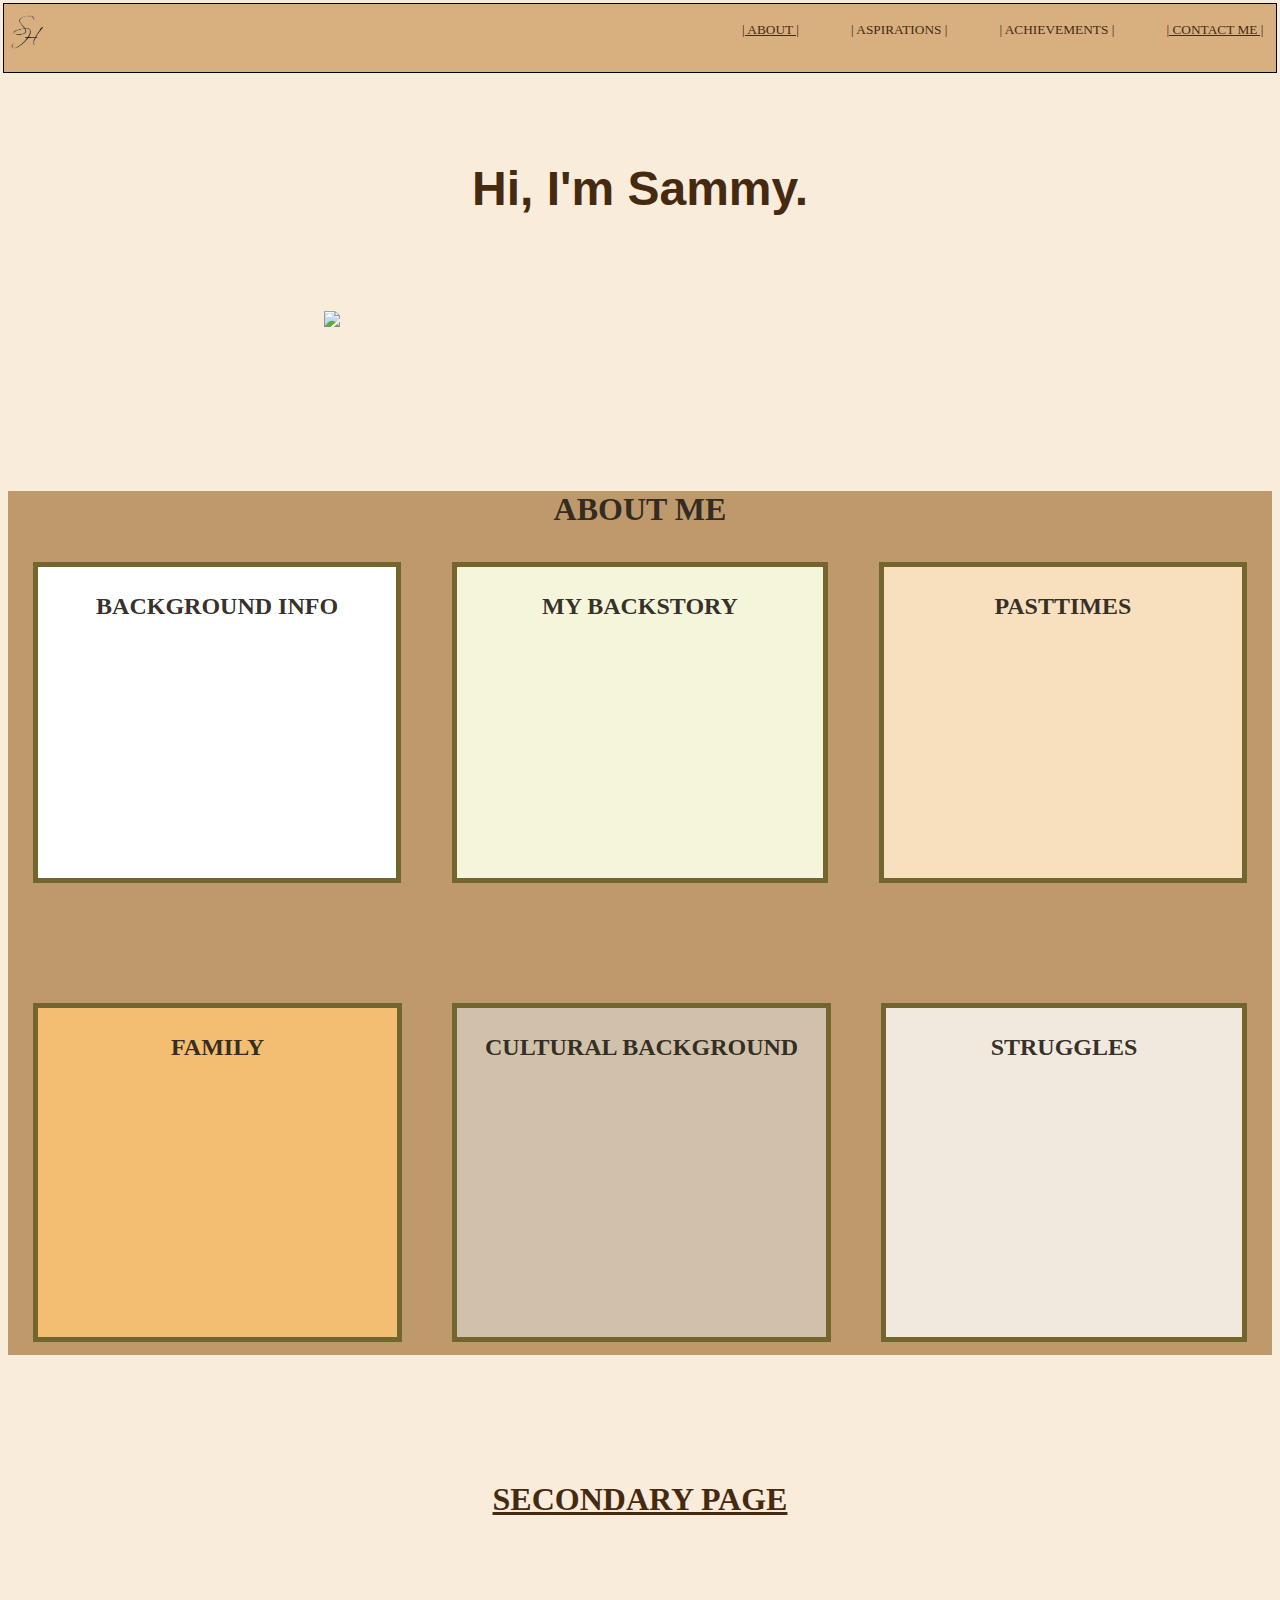
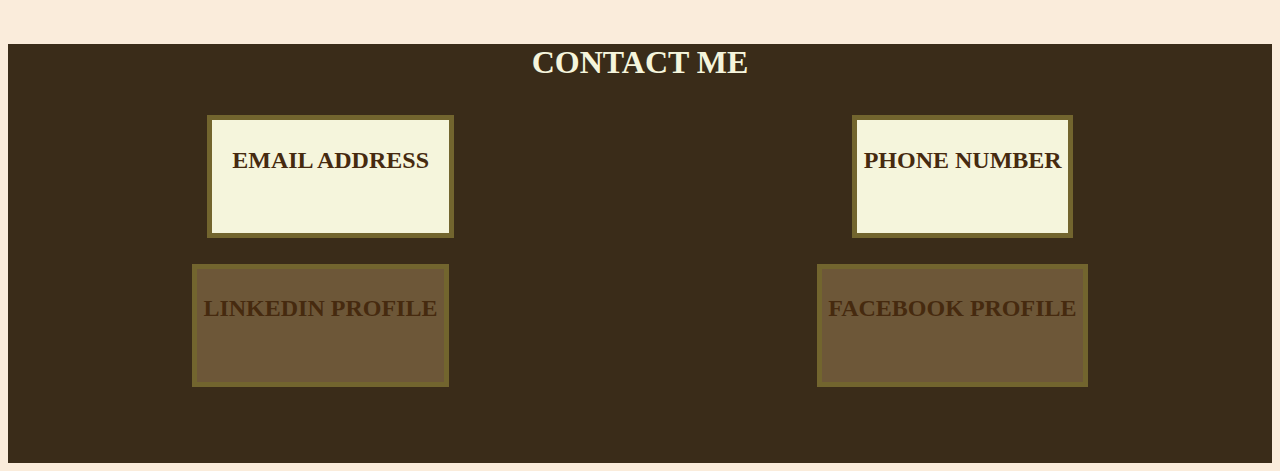
==== commit 6c69c2cd: "6th commit" ====
--- a/index.html
+++ b/index.html
@@ -5,6 +5,7 @@
     <meta http-equiv="X-UA-Compatible" content="IE=edge">
     <meta name="viewport" content="width=device-width, initial-scale=1.0">
     <link rel="stylesheet" href="style.css">
+    <script src="main.js" defer></script>
     <title>Sammy's Website</title>
 </head>
 <body>
@@ -13,7 +14,7 @@
         <a href="#aboutMeLink"><div>| ABOUT |</div></a>
         <div>| ASPIRATIONS |</div>       
         <div>| ACHIEVEMENTS |</div>
-        <div>| CONTACT ME |</div>
+        <a href="#contactMeLink"><div>| CONTACT ME |</div></a>
     </div>
 
 
@@ -34,30 +35,72 @@
 
     <div class="ABOOT">
         <h1>ABOUT ME</h1>
-        <div class="ABOOT2">
-            <div class="background_info">
+        <div class="ABOOTFirstRow">
+            <div class="background_info" id="testA">
                 <h2>BACKGROUND INFO</h2>
-                <p>My name is Sammy Haridy. I'm enrolled in Brooklyn Technical High School in the finance major, and on the side, I'm privileged to attend the All Star Code Summer Intensive. I've come to learn much so far, but I know I've barely scratched the surface. I'm still learning the basics, so I'm not yet proficient in any language as of now. This website marks my first debut in my lengthy career of computer science.</p>
+                <p id="test1">My name is Sammy Haridy. I'm enrolled in Brooklyn Technical High School in the finance major, and on the side, I'm privileged to attend the All Star Code Summer Intensive. I've come to learn much so far, but I know I've barely scratched the surface. I'm still learning the basics, so I'm not yet proficient in any language as of now. This website marks my first debut in my lengthy career of computer science.</p>
             </div>
-            <div class="backstory">
+            <div class="backstory" id="testB">
                 <h2>MY BACKSTORY</h2>
-                <p>Starting off in Brooklyn, I attended an Islamic school for elementary and middle school. My father is Egyptian, my mother Moroccan. I always preferred my Moroccan side, as I was closer to them. As a child, my career interests never remained the same, but one of them was engineering. It took me until high school to stumble upon computer science. At first it was the money, but the experience of coding trumped my greed.</p>
+                <p id="test2">Starting off in Brooklyn, I attended an Islamic school for elementary and middle school. My father is Egyptian, my mother Moroccan. I always preferred my Moroccan side, as I was closer to them. As a child, my career interests never remained the same, but one of them was engineering. It took me until high school to stumble upon computer science. At first it was the money, but the experience of coding trumped my greed.</p>
             </div>
-            <div class="pasttimes">
+            <div class="pasttimes" id="testC">
                 <h2>PASTTIMES</h2>
-                <p>For me, cooking and working out go hand in hand. I only recently picked up the spatula, about three years ago, and the dumbbell about two. I enjoy making delicious and wild dishes, sometimes (failing while) trying to make them healthy. As for lifting weights, what better a feeling than developing your mind and body? These hobbies go hand in hand, as nutrition is important for growing your body and muscles.</p>
+                <p id="test3">For me, cooking and working out go hand in hand. I only recently picked up the spatula, about three years ago, and the dumbbell about two. I enjoy making delicious and wild dishes, sometimes (failing while) trying to make them healthy. As for lifting weights, what better a feeling than developing your mind and body? These hobbies go hand in hand, as nutrition is important for growing your body and muscles.</p>
             </div>
         </div>
+        <div class="ABOOTSecondRow">
+            <div class="family" id="testD">
+                <h2>FAMILY</h2>
+                <p id="test4">I come from a family of four. My one sister, father, and mother are all important parts of my life. Although my parents would be angry with me for revealing their names, I'm sure my sister Sara wouldn't mind. Together, we've lived in a small, peaceful little apartment in Bensonhurst, Brooklyn for at least fourteen years. But for the better or worse, college is coming up, and I may have to go a little farther away from my family.</p>
+            </div>
+            <div class="ethnicity" id="testE">
+                <h2>CULTURAL BACKGROUND</h2>
+                <p id="test5">I'm half Egyptian, half Moroccan. I've been to Egypt only once when I was a child, so I don't remember much from it. But I do speak the dialect somwehat, and I make and enjoy the food. Sometimes my father makes Egyptian food at home. I've been more exposed, however, to my Moroccan side. Ever since I was a child, it was mint tea every day, and some sort of ethnic dish every afternoon. I spoke Darija all the time, and now I'm learning french.</p>
+            </div>
+            <div class="struggles" id="testF">
+                <h2>STRUGGLES</h2>
+                <p id="test6">As a child, I've always had trouble thinking outside the box. This limited my creativity and potential as a student and a future entrepreneur. But it also made me rather simple-minded, leading to me being called slow in school by my classmates. Although they said it lightheartedly, it got to me. It helped to read, as it enhanced my thinking and my creativity. As a result, I've grown somewhat and placed my struggle behind me.</p>
+
+            </div>
+        </div>
+        
+
+
     </div>
 
-        <h1>NOTE</h1>
-        <div id ="bottomPageNote">
-            <p>This is my main page. My secondary page is available below, which contains the rest of my website information. Or, you could click on one of the links on top, after "About".</p>
+    <div>
+        <a href="index2.html" target="blank"><h1>SECONDARY PAGE</h1></a>
+    </div>
+
+    <div class="contactInfo">
+        <h1 id="contactMeLink">CONTACT ME</h1>
+        <div class="contactFirstRow">
+            <div class="email" id="testG">
+                <h2>EMAIL ADDRESS</h2>
+                <p id="test7">sammyh11@nycstudents.net</p>
+
+            </div>
+            <div class="number" id="testH">
+                <h2>PHONE NUMBER</h2>
+                <p id="test8">347-972-8156</p>
+            </div>
         </div>
 
-        <div>
-            <a href="index2.html"><h1>SECONDARY PAGE</h1></a>
+        <div class="contactSecondRow">
+            <div class="linked" id="testI">
+                <h2>LINKEDIN PROFILE</h2>
+                <a href="https://www.linkedin.com/in/sammy-haridy-995a57245/"><p id="test9">LinkedIn/</p></a>
+            </div>
+            <div class="facebook" id="testJ">
+                <h2>FACEBOOK PROFILE</h2>
+                <a href="https://www.facebook.com/sammy.haridy.5"><p id=test10>Facebook</p></a>
+            </div>
         </div>
+
+    </div>
+
+
     
 </body>
 </html>--- a/style.css
+++ b/style.css
@@ -66,7 +66,12 @@
     margin-bottom: 10%;
 }
 
-.ABOOT2 {
+.ABOOTFirstRow {
+    display: flex;
+    margin-bottom: 7.5%;
+}
+
+.ABOOTSecondRow {
     display: flex;
 }
 
@@ -97,9 +102,90 @@
     border: 5px solid #72652e;
 }
 
-
-#bottomPageNote {
-    margin-bottom: 10%;
+.family {
+    background-color: rgb(243, 189, 114);
+    margin: 1%;
+    margin-left: 2%;
+    margin-right: 2%;
+    padding: 0.5%;
+    border: 5px solid #72652e;
+}
+
+.ethnicity {
+    background-color: rgb(209, 193, 171);
+    margin: 1%;
+    margin-left: 2%;
+    margin-right: 2%;
+    padding: 0.5%;
+    border: 5px solid #72652e;
+}
+
+.struggles {
+    background-color: rgb(241, 233, 222);
+    margin: 1%;
+    margin-left: 2%;
+    margin-right: 2%;
+    padding: 0.5%;
+    border: 5px solid #72652e;
+}
+
+
+.contactInfo {
+    background-color: rgb(58, 44, 25);
+    color: beige;
+    padding-bottom: 5%;
+    margin-top: 10%;
+}
+
+.contactFirstRow {
+    display: flex;
+    justify-content: space-around;
+}
+
+.contactSecondRow {
+    display: flex;
+    justify-content: space-around;
+
+}
+
+.email {
+    background-color: beige;
+    color: rgb(70, 42, 15);
+    margin: 1%;
+    margin-left: 2%;
+    margin-right: 2%;
+    padding: 0.5%;
+    border: 5px solid #72652e;
+}
+
+.number {
+    background-color: beige;
+    color: rgb(70, 42, 15);
+    margin: 1%;
+    margin-left: 2%;
+    margin-right: 2%;
+    padding: 0.5%;
+    border: 5px solid #72652e;
+}
+
+.linked {
+    background-color: rgb(109, 87, 56);
+    color: rgb(70, 42, 15);
+    margin: 1%;
+    margin-left: 2%;
+    margin-right: 2%;
+    padding: 0.5%;
+    border: 5px solid #72652e;
+}
+
+.facebook {
+    background-color: rgb(109, 87, 56);
+    color: rgb(70, 42, 15);
+    margin: 1%;
+    margin-left: 2%;
+    margin-right: 2%;
+    padding: 0.5%;
+    border: 5px solid #72652e;
 }
 
 p {
